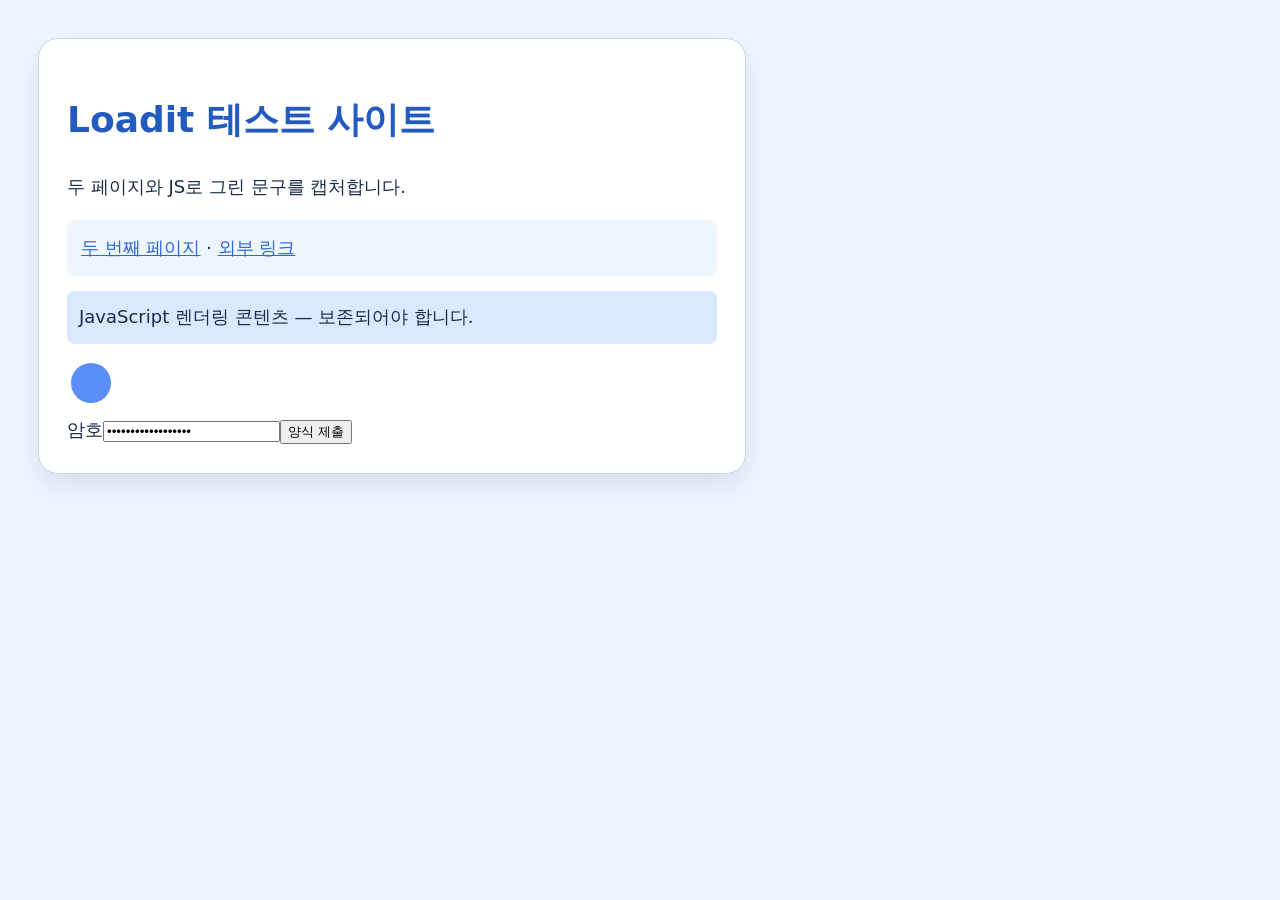
==== test-site/index.html @ 60ee970f "feat(loadit): 브라우저 다운로드·빠른 저장 및 단일 HTML 다중 페이지 아카이버 구현" ====
<!doctype html><html lang="ko"><head><meta charset="utf-8"><title>Loadit 테스트 · 시작</title><link rel="stylesheet" href="site.css"></head><body><main><h1>Loadit 테스트 사이트</h1><p>두 페이지와 JS로 그린 문구를 캡처합니다.</p><nav><a href="page2.html">두 번째 페이지</a> · <a href="https://example.org">외부 링크</a></nav><div id="dynamic"></div><img width="48" height="48" alt="내장 SVG" src="data:image/svg+xml,%3Csvg xmlns='http://www.w3.org/2000/svg' width='48' height='48'%3E%3Ccircle cx='24' cy='24' r='20' fill='%23598df8'/%3E%3C/svg%3E"><form><label>암호<input type="password" value="not-to-be-archived"></label><button>양식 제출</button></form></main><script>document.querySelector("#dynamic").textContent="JavaScript 렌더링 콘텐츠 — 보존되어야 합니다.";</script></body></html>
---- test-site/site.css ----
body{background:#edf4ff;color:#192b4a;font:18px/1.6 system-ui,sans-serif;padding:30px}main{max-width:650px;background:white;padding:28px;border:1px solid #c6d7f2;border-radius:20px;box-shadow:0 12px 25px #20396619}h1{color:#235ac0}a{color:#2d68d5}nav{padding:14px;background:#eef5ff;border-radius:8px}#dynamic{margin:15px 0;background:#d9e9ff;padding:12px;border-radius:8px}
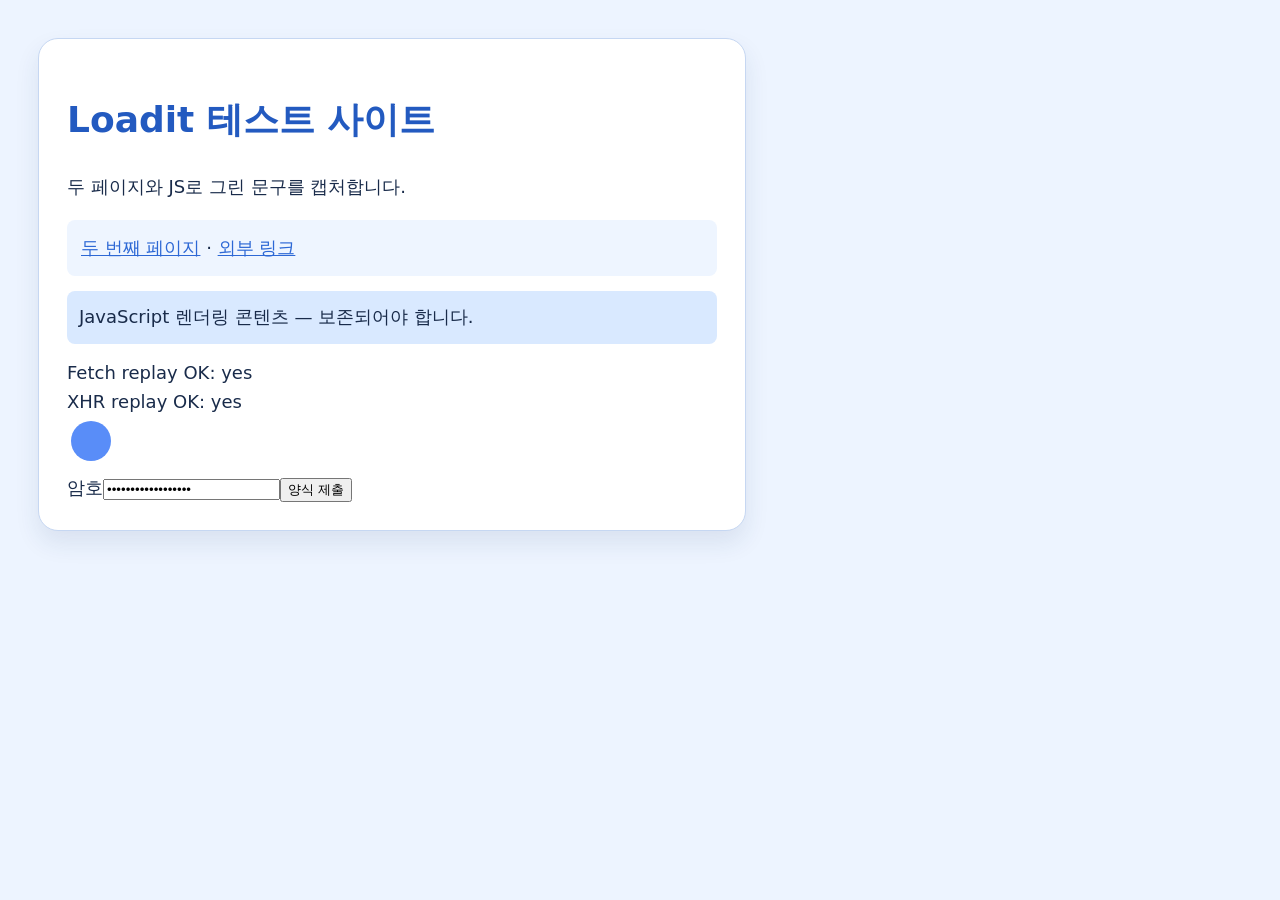
==== commit 7042099b: "feat(loadit): CDP 네트워크·WebSocket 기록, 단일 HTML 오프라인 JS 재생 및 GitHub 폴더 빠른 저장" ====
--- a/test-site/index.html
+++ b/test-site/index.html
@@ -1 +1,11 @@
-<!doctype html><html lang="ko"><head><meta charset="utf-8"><title>Loadit 테스트 · 시작</title><link rel="stylesheet" href="site.css"></head><body><main><h1>Loadit 테스트 사이트</h1><p>두 페이지와 JS로 그린 문구를 캡처합니다.</p><nav><a href="page2.html">두 번째 페이지</a> · <a href="https://example.org">외부 링크</a></nav><div id="dynamic"></div><img width="48" height="48" alt="내장 SVG" src="data:image/svg+xml,%3Csvg xmlns='http://www.w3.org/2000/svg' width='48' height='48'%3E%3Ccircle cx='24' cy='24' r='20' fill='%23598df8'/%3E%3C/svg%3E"><form><label>암호<input type="password" value="not-to-be-archived"></label><button>양식 제출</button></form></main><script>document.querySelector("#dynamic").textContent="JavaScript 렌더링 콘텐츠 — 보존되어야 합니다.";</script></body></html>
+<!doctype html><html lang="ko"><head><meta charset="utf-8"><title>Loadit 테스트 · 시작</title><link rel="stylesheet" href="site.css"></head><body><main><h1>Loadit 테스트 사이트</h1><p>두 페이지와 JS로 그린 문구를 캡처합니다.</p><nav><a href="page2.html">두 번째 페이지</a> · <a href="https://example.org">외부 링크</a></nav><div id="dynamic"></div><div id="fetch-status">Fetch pending</div><div id="xhr-status">XHR pending</div><img width="48" height="48" alt="내장 SVG" src="data:image/svg+xml,%3Csvg xmlns='http://www.w3.org/2000/svg' width='48' height='48'%3E%3Ccircle cx='24' cy='24' r='20' fill='%23598df8'/%3E%3C/svg%3E"><form><label>암호<input type="password" value="not-to-be-archived"></label><button>양식 제출</button></form></main><script>
+document.querySelector("#dynamic").textContent="JavaScript 렌더링 콘텐츠 — 보존되어야 합니다.";
+fetch("page2.html").then(r=>r.text()).then(html=>{
+ document.querySelector("#fetch-status").textContent="Fetch replay OK: "+(/두 번째 페이지/.test(html)?"yes":"no");
+}).catch(error=>document.querySelector("#fetch-status").textContent="Fetch error: "+error.message);
+const xhr=new XMLHttpRequest();
+xhr.open("GET","page2.html");
+xhr.onload=()=>document.querySelector("#xhr-status").textContent="XHR replay OK: "+(/두 번째 페이지/.test(xhr.responseText)?"yes":"no");
+xhr.onerror=()=>document.querySelector("#xhr-status").textContent="XHR error";
+xhr.send();
+</script></body></html>
